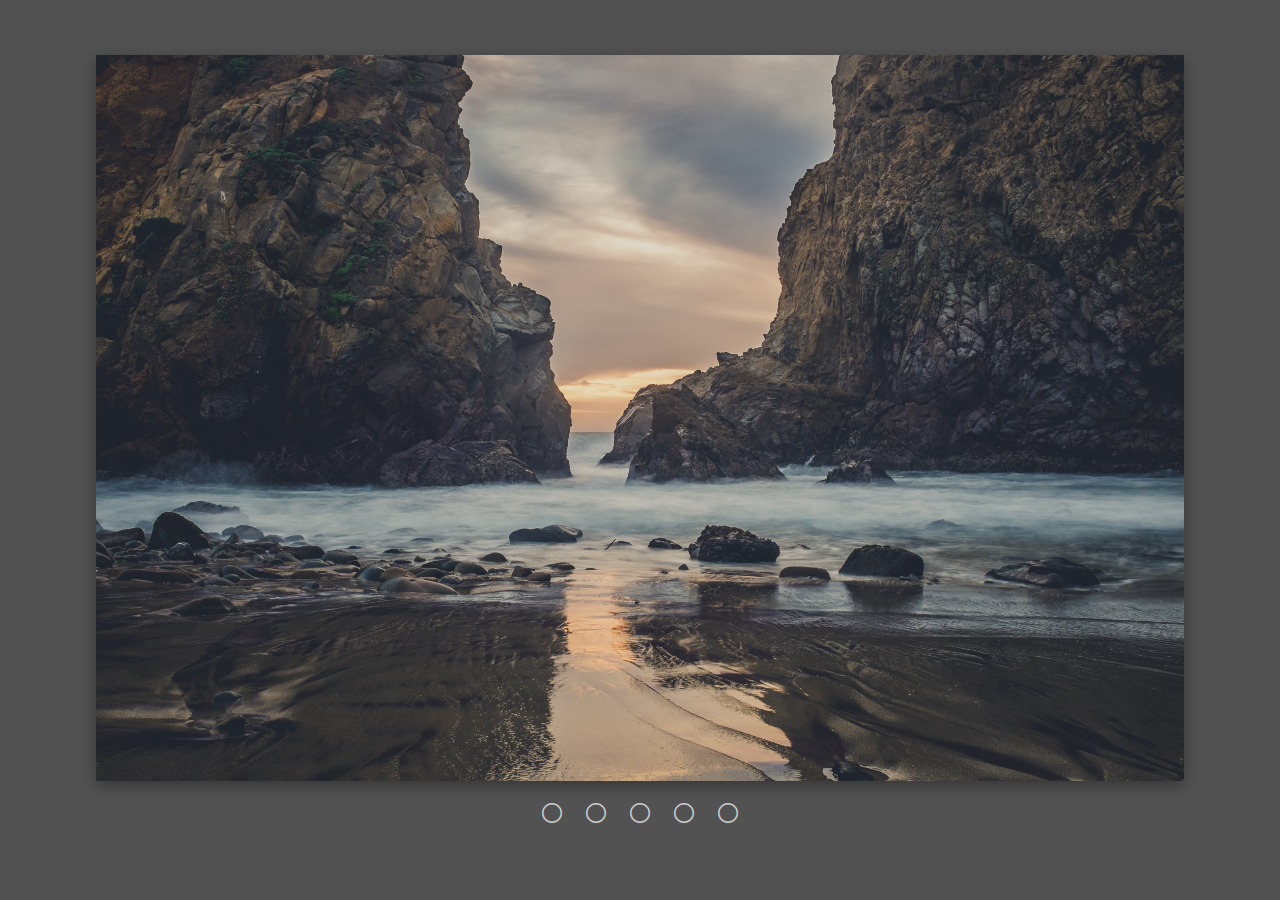
==== image-slider/index.html @ ec60160c "Set up image slider" ====
<!DOCTYPE html>
<html lang="en">

<head>
  <meta charset="UTF-8">
  <meta name="viewport" content="width=device-width, initial-scale=1.0">
  <meta http-equiv="X-UA-Compatible" content="ie=edge">
  <title>Image Slider</title>
  <link rel="stylesheet" href="style.css">
  <link rel="stylesheet"
    href="https://fonts.googleapis.com/css2?family=Material+Symbols+Outlined:opsz,wght,FILL,GRAD@20..48,100..700,0..1,-50..200" />
</head>

<body>
  <div class="container">
    <div class="img-container">
      <span class="material-symbols-outlined arrow">
        arrow_back_ios
      </span>
      <img src="images/david-marcu-78A265wPiO4-unsplash.jpg" alt="" class="pic1">
      <img src="images/john-cobb-IE_sifhay7o-unsplash.jpg" alt="" class="pic2">
      <img src="images/kace-rodriguez-p3OzJuT_Dks-unsplash.jpg" alt="" class="pic3">
      <img src="images/karsten-wurth-9qvZSH_NOQs-unsplash.jpg" alt="" class="pic4">
      <img src="images/sam-van-bussel-K7lN24MlrCM-unsplash.jpg" alt="" class="pic5">
      <span class="material-symbols-outlined arrow">
        arrow_forward_ios
      </span>
    </div>
    <nav>
      <span class="material-symbols-outlined circle">
        circle
      </span>
      <span class="material-symbols-outlined circle">
        circle
      </span>
      <span class="material-symbols-outlined circle">
        circle
      </span>
      <span class="material-symbols-outlined circle">
        circle
      </span>
      <span class="material-symbols-outlined circle">
        circle
      </span>
    </nav>
  </div>

  <script src="index.js"></script>
</body>

</html>
---- image-slider/style.css ----
* {
    margin: 0;
    padding: 0;
    box-sizing: border-box;
}

body {
    background-color: rgba(0, 0, 0, 0.678);
}

.container {
    display: flex;
    flex-direction: column;
    justify-content: center;
    height: 100vh;
}

.img-container {
    display: flex;
    justify-content: center;
    align-items: center; 
}

nav {
    display: flex;
    justify-content: center;
    padding: 10px;
}

img {
    max-width: 85%;
    box-shadow: rgba(0, 0, 0, 0.35) 0px 5px 15px;
}

.material-symbols-outlined {
  font-variation-settings:
  'FILL' 0,
  'wght' 400,
  'GRAD' 0,
  'opsz' 48;
  cursor: pointer;
  padding: 10px 20px;
  color: rgba(255, 255, 255, 0.719);
}

.circle {
    padding: 10px;
}

.pic3 {
    visibility: visible;
}

.pic2, .pic1, .pic4, .pic5 {
    visibility: hidden;
}
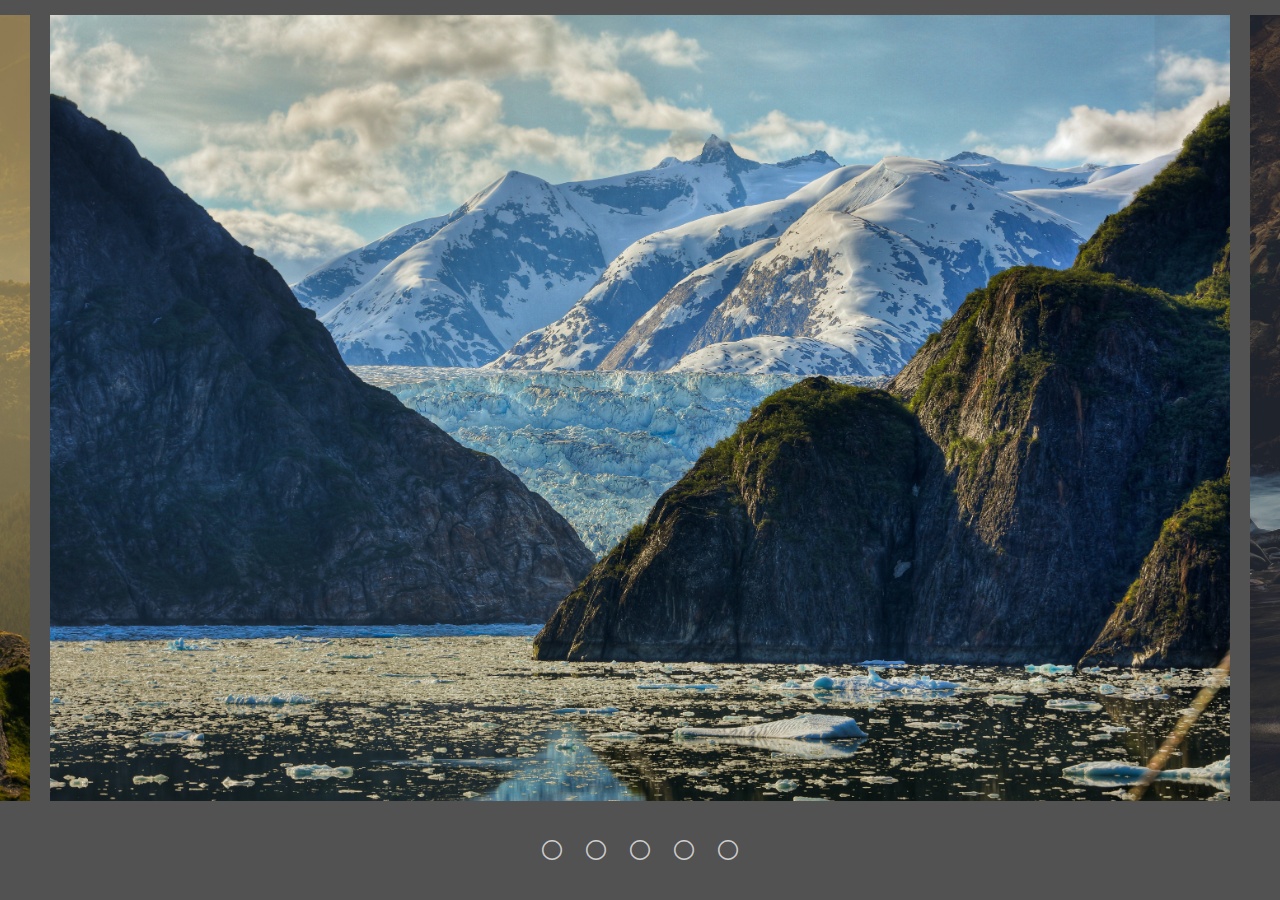
==== commit 758bed34: "Use absolute positioning to center image slides" ====
--- a/image-slider/index.html
+++ b/image-slider/index.html
@@ -14,17 +14,22 @@
 <body>
   <div class="container">
     <div class="img-container">
-      <span class="material-symbols-outlined arrow">
-        arrow_back_ios
-      </span>
-      <img src="images/david-marcu-78A265wPiO4-unsplash.jpg" alt="" class="pic1">
-      <img src="images/john-cobb-IE_sifhay7o-unsplash.jpg" alt="" class="pic2">
-      <img src="images/kace-rodriguez-p3OzJuT_Dks-unsplash.jpg" alt="" class="pic3">
-      <img src="images/karsten-wurth-9qvZSH_NOQs-unsplash.jpg" alt="" class="pic4">
-      <img src="images/sam-van-bussel-K7lN24MlrCM-unsplash.jpg" alt="" class="pic5">
-      <span class="material-symbols-outlined arrow">
-        arrow_forward_ios
-      </span>
+      <button>
+        <span class="material-symbols-outlined arrow">arrow_back_ios
+        </span>
+      </button>
+      <div class="images">
+        <img src="images/david-marcu-78A265wPiO4-unsplash.jpg" alt="" class="pic1">
+        <img src="images/john-cobb-IE_sifhay7o-unsplash.jpg" alt="" class="pic2">
+        <img src="images/kace-rodriguez-p3OzJuT_Dks-unsplash.jpg" alt="" class="pic3">
+        <img src="images/karsten-wurth-9qvZSH_NOQs-unsplash.jpg" alt="" class="pic4">
+        <img src="images/sam-van-bussel-K7lN24MlrCM-unsplash.jpg" alt="" class="pic5">
+      </div>
+      <button>
+        <span class="material-symbols-outlined arrow">
+          arrow_forward_ios
+        </span>
+      </button>
     </div>
     <nav>
       <span class="material-symbols-outlined circle">
--- a/image-slider/style.css
+++ b/image-slider/style.css
@@ -12,24 +12,52 @@
     display: flex;
     flex-direction: column;
     justify-content: center;
+    align-items: center;
     height: 100vh;
+    width: 100vw;
 }
 
 .img-container {
     display: flex;
     justify-content: center;
-    align-items: center; 
+    align-items: center;
+    max-width: 90%;
+    position: relative;
+    height: 800px;
+}
+
+.images {
+    display: flex;
+    justify-content: center;
+    width: 100%;
+    position: absolute;
+    left: 1200px;
 }
 
 nav {
     display: flex;
     justify-content: center;
-    padding: 10px;
+    padding: 20px;
 }
 
 img {
-    max-width: 85%;
-    box-shadow: rgba(0, 0, 0, 0.35) 0px 5px 15px;
+    /* box-shadow: rgba(0, 0, 0, 0.35) 0px 5px 15px; */
+    padding: 0px 10px;
+    max-width: 1200px;
+}
+
+button {
+    border: none;
+    position: absolute;
+    z-index: 10;
+}
+
+button:first-child {
+    right: 800px;
+}
+
+button:last-child {
+    left: 800px;
 }
 
 .material-symbols-outlined {
@@ -39,18 +67,22 @@
   'GRAD' 0,
   'opsz' 48;
   cursor: pointer;
-  padding: 10px 20px;
   color: rgba(255, 255, 255, 0.719);
+  padding: 10px;
+}
+
+.arrow {
+    background-color: rgb(26, 26, 26);
 }
 
 .circle {
     padding: 10px;
 }
 
-.pic3 {
-    visibility: visible;
+/* .pic3 {
+    display: block;
 }
 
 .pic2, .pic1, .pic4, .pic5 {
-    visibility: hidden;
-}
+    display: block;
+} */
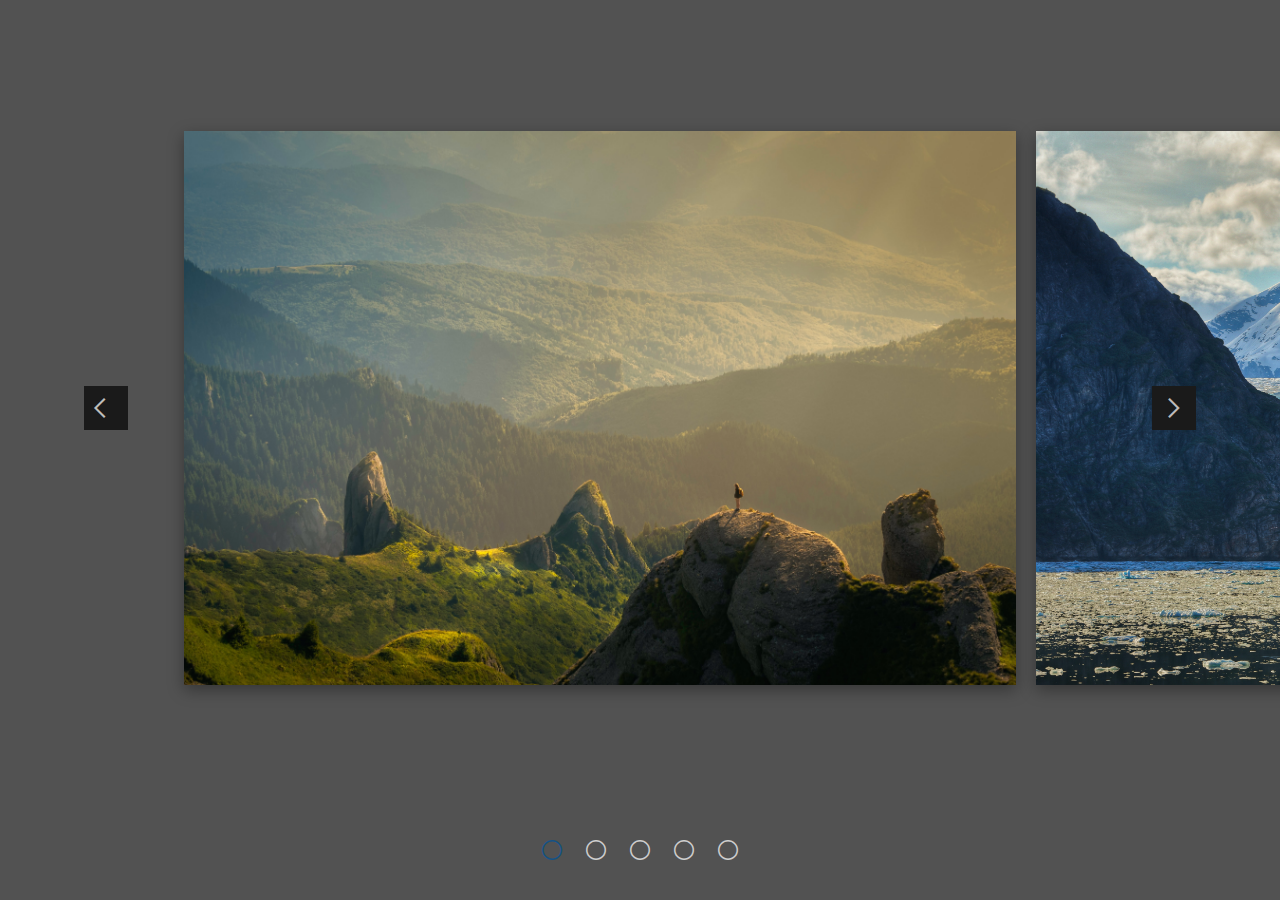
==== commit 6be95a27: "Add functions to arrows and buttons to move image slider" ====
--- a/image-slider/index.html
+++ b/image-slider/index.html
@@ -15,42 +15,42 @@
   <div class="container">
     <div class="img-container">
       <button>
-        <span class="material-symbols-outlined arrow">arrow_back_ios
+        <span class="material-symbols-outlined arrow-left">arrow_back_ios
         </span>
       </button>
       <div class="images">
-        <img src="images/david-marcu-78A265wPiO4-unsplash.jpg" alt="" class="pic1">
-        <img src="images/john-cobb-IE_sifhay7o-unsplash.jpg" alt="" class="pic2">
-        <img src="images/kace-rodriguez-p3OzJuT_Dks-unsplash.jpg" alt="" class="pic3">
-        <img src="images/karsten-wurth-9qvZSH_NOQs-unsplash.jpg" alt="" class="pic4">
-        <img src="images/sam-van-bussel-K7lN24MlrCM-unsplash.jpg" alt="" class="pic5">
+        <img src="images/david-marcu-78A265wPiO4-unsplash.jpg" alt="">
+        <img src="images/john-cobb-IE_sifhay7o-unsplash.jpg" alt="">
+        <img src="images/kace-rodriguez-p3OzJuT_Dks-unsplash.jpg" alt="">
+        <img src="images/karsten-wurth-9qvZSH_NOQs-unsplash.jpg" alt="">
+        <img src="images/sam-van-bussel-K7lN24MlrCM-unsplash.jpg" alt="">
       </div>
       <button>
-        <span class="material-symbols-outlined arrow">
+        <span class="material-symbols-outlined arrow-right">
           arrow_forward_ios
         </span>
       </button>
     </div>
     <nav>
-      <span class="material-symbols-outlined circle">
+      <span class="material-symbols-outlined circle current" id="1">
         circle
       </span>
-      <span class="material-symbols-outlined circle">
+      <span class="material-symbols-outlined circle" id="2">
         circle
       </span>
-      <span class="material-symbols-outlined circle">
+      <span class="material-symbols-outlined circle" id="3">
         circle
       </span>
-      <span class="material-symbols-outlined circle">
+      <span class="material-symbols-outlined circle" id="4">
         circle
       </span>
-      <span class="material-symbols-outlined circle">
+      <span class="material-symbols-outlined circle" id="5">
         circle
       </span>
     </nav>
   </div>
 
-  <script src="index.js"></script>
+  <script src="script.js"></script>
 </body>
 
 </html>--- a/image-slider/style.css
+++ b/image-slider/style.css
@@ -31,7 +31,7 @@
     justify-content: center;
     width: 100%;
     position: absolute;
-    left: 1200px;
+    left: 130vw;
 }
 
 nav {
@@ -41,9 +41,9 @@
 }
 
 img {
-    /* box-shadow: rgba(0, 0, 0, 0.35) 0px 5px 15px; */
-    padding: 0px 10px;
-    max-width: 1200px;
+    box-shadow: rgba(0, 0, 0, 0.35) 0px 5px 15px;
+    margin: 0px 10px;
+    max-width: 65vw;
 }
 
 button {
@@ -53,11 +53,11 @@
 }
 
 button:first-child {
-    right: 800px;
+    right: 40vw;
 }
 
 button:last-child {
-    left: 800px;
+    left: 40vw;
 }
 
 .material-symbols-outlined {
@@ -71,7 +71,7 @@
   padding: 10px;
 }
 
-.arrow {
+.arrow-right, .arrow-left {
     background-color: rgb(26, 26, 26);
 }
 
@@ -79,10 +79,26 @@
     padding: 10px;
 }
 
-/* .pic3 {
-    display: block;
+.current {
+    color:rgb(21, 82, 133);
 }
 
-.pic2, .pic1, .pic4, .pic5 {
-    display: block;
-} */
+.pic1 {
+    transform: translate(0vw);
+}
+
+.pic2 {
+   transform: translate(-65vw);
+}
+
+.pic3 {
+    transform: translate(-130vw);
+}
+
+.pic4 {
+   transform: translate(-195vw);
+}
+
+.pic5 {
+    transform: translate(-260vw);
+ }
